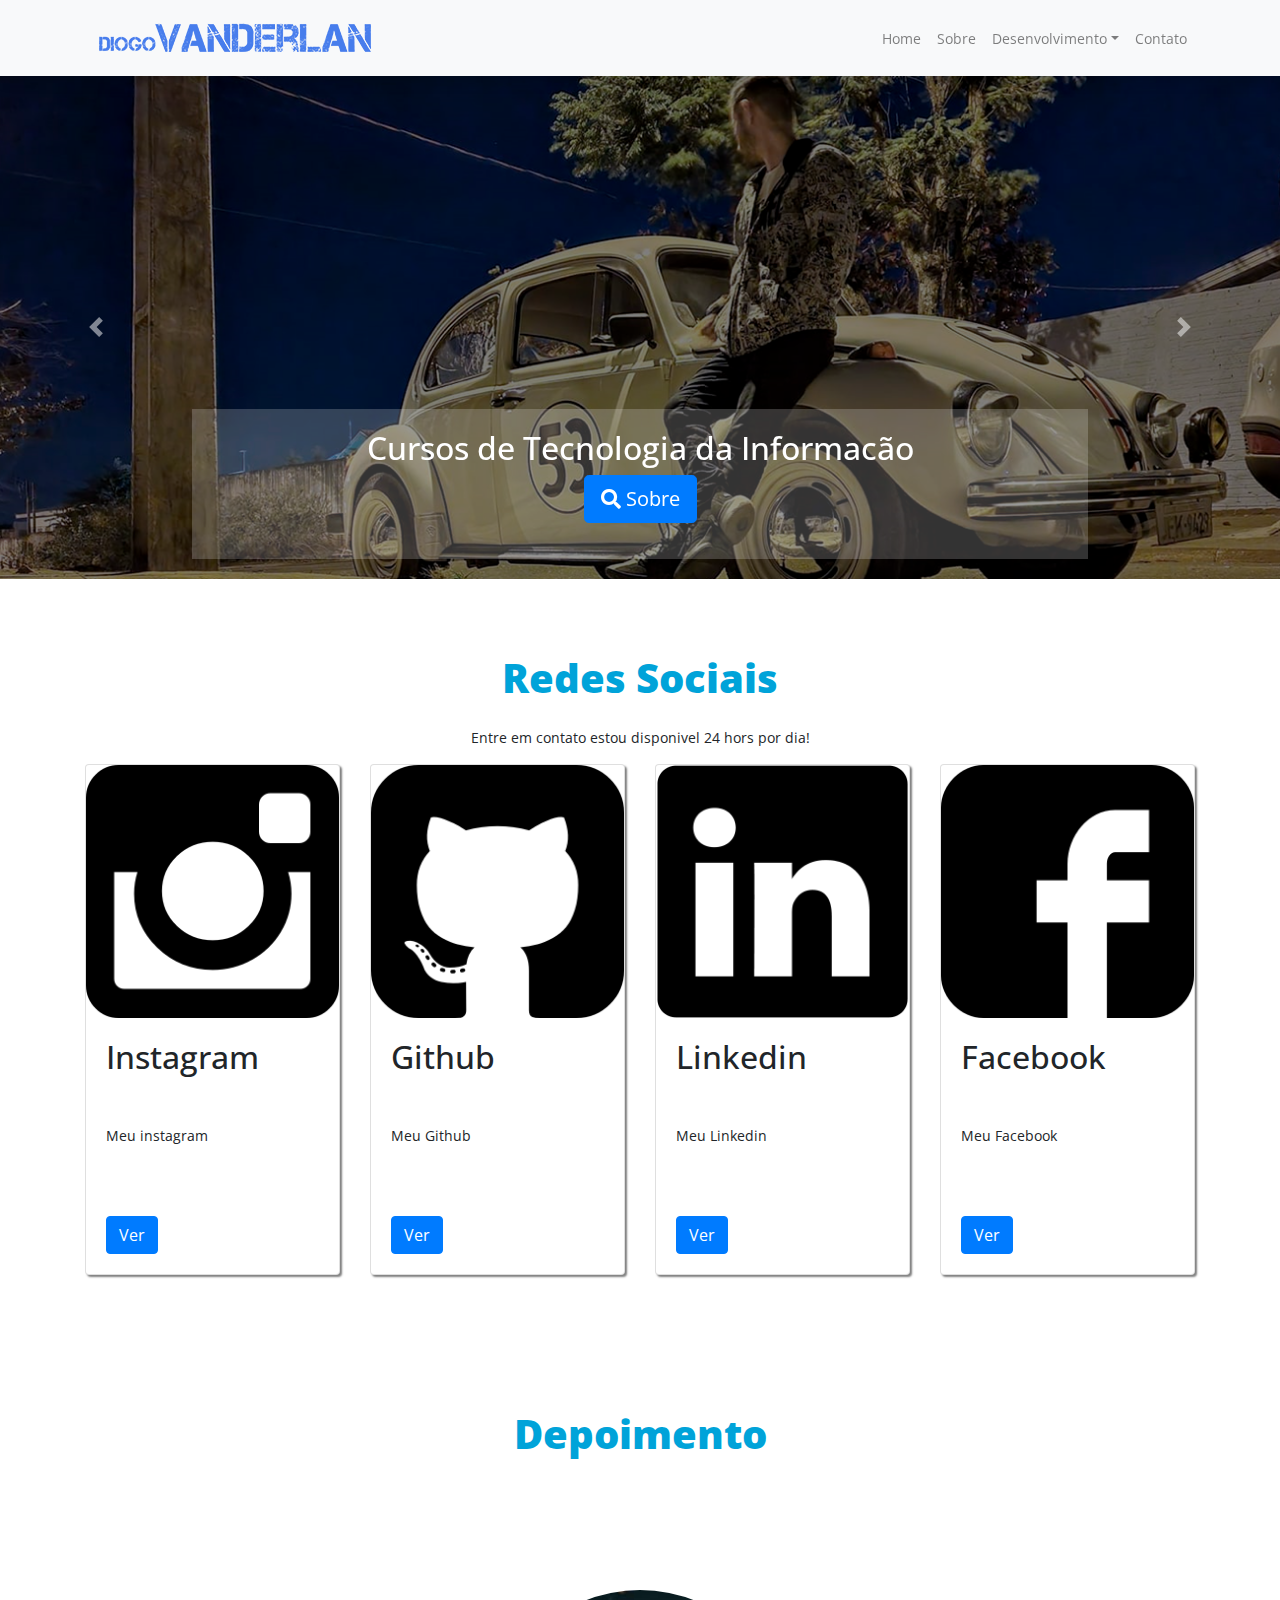
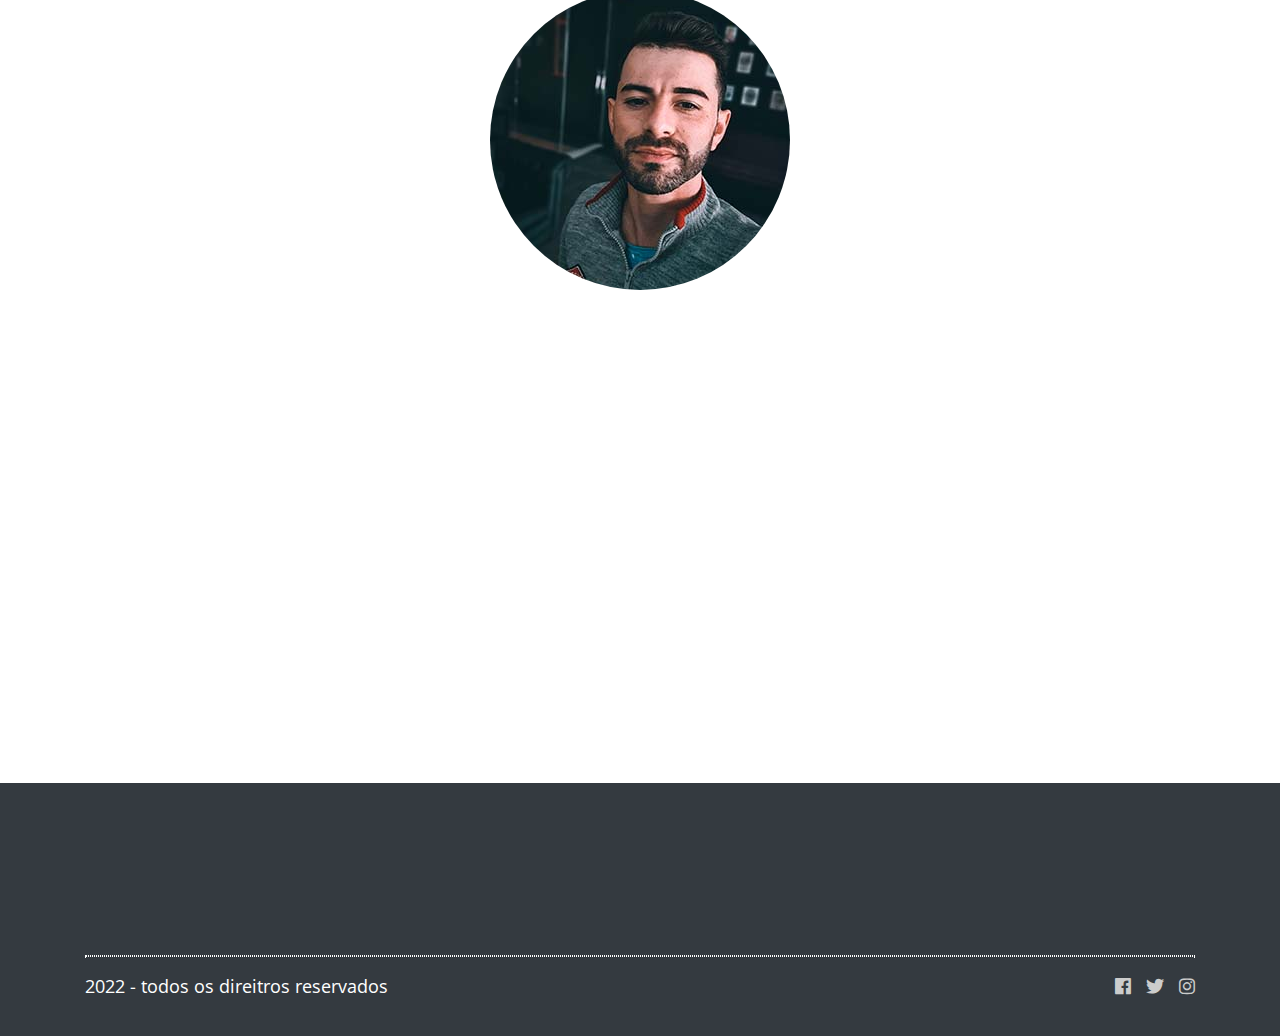
==== index.html @ 4fce79ca "site pessoal" ====
<!DOCTYPE html>
<html>
<head>
	<title>Diogo Vanderlan - Página Inicial</title>
	<meta charset="utf-8">
	<!-- width=device-width, initial-scale=1, shrink-to-fit=no-->
	<meta name="viewport" content="width=device-width, initial-scale=1">
	<link rel="stylesheet" type="text/css" href="css/bootstrap.min.css">
	<link rel="stylesheet" type="text/css" href="css/fontawesome-all.min.css">
	<link rel="stylesheet" type="text/css" href="css/style.css">
	<link rel="stylesheet" type="text/css" href="css/animate.css">
	

	<link rel="shortcut icon" type="text/css" href="imagens/icone.png">

</head>
<body>
	<nav class="navbar navbar-expand-lg fixed-top navbar-light bg-light">
		<div class="container">
			<a href="index.html" title="Página Inicial" class="navbar-brand">
				<img src="imagens/logo.png" alt="vanderlan">
			</a>

			<button type="button" class="navbar-toggler" data-toggle="collapse" data-target="#menu" aria-controls="menu" aria-expanded="false">
				<span class="navbar-toggler-icon"></span>
			</button>
			<div class="collapse navbar-collapse" id="menu">
				 <ul class="navbar-nav ml-auto">
				 	<li class="nav-item"><a class="nav-link" href="index.html">Home</a></li>
				 	<li class="nav-item"><a class="nav-link" href="sobre.html">Sobre</a></li>
				 	<li class="nav-item dropdown"><a class="nav-link dropdown-toggle" href="#" id="navbarDropdown" role="button" data-toggle="dropdown" >Desenvolvimento</a>
				 		<div class="dropdown-menu">
				 			<a href="web.html" class="dropdown-item">Paginas</a>
				 			<a href="apps.html" class="dropdown-item" >Aplicativos</a>
				 		</div>
				 	</li>
				 	<a href="#" class="nav-link" data-toggle="modal" data-target="#modal">Contato</a>
				 	
				 </ul>
			</div><!-- collapse -->
		</div><!-- container -->
	</nav>
	<div id="banner" class="carousel slide" data-ride="carousel">
		<div class="carousel-inner">
			<div class="carousel-item active">
				<img src="imagens/capa1.png" class="d-block w-100" title="Tecnologia da Informacao" alt="Tecnologia da Informacao">
				<div class="carousel-caption d-md-block">
					<h2> Cursos de Tecnologia da Informacão</h2>
					<p>
						<a href="apps.html" class="btn btn-primary btn-lg" role="button"><i class="fas fa-search"></i> Sobre</a>
					</p>
				</div>
			</div>
			<div class="carousel-item">
				<img src="imagens/capa.png" class="d-block w-100" title="Culinaria" alt="Culinaria">
				<div class="carousel-caption d-md-block">
					<h2> Cursos de Tecnologia da Informacão</h2>
					<p>
						<a href="web.html" class="btn btn-primary btn-lg" role="button"><i class="fas fa-search"></i> Sobre</a>
				</p>
				</div>
			</div><!--item2-->
			
			<a href="#banner" class="carousel-control-prev" data-slide="prev" role="button">
				<span class="carousel-control-prev-icon"></span>
				<span class="sr-only">Anterior</span>
			</a>
			<a href="#banner" class="carousel-control-next" data-slide="next" role="button">
				<span class="carousel-control-next-icon"></span>
				<span class="sr-only">Proximo</span>
			</a>
		</div>
	</div><!-- div banner-->

		<main>
			<section id="cursos" class="wow fadeIn">
				<h1 class="text-center">Redes Sociais</h1>
				<p class="text-center">Entre em contato estou disponivel 24 hors por dia!</p>

				<div class="container"> 
					<div class="row">
						<div class="col col-md-3 col-lg-3 col-sm-6 col-12 wow fadeInLeft" data-wow-delay="0.1s">
							<div class="card">
								<img src="imagens/instagram.png" title="instagram" alt="instagram" class="card-img-top" >
								<div class="card-body">
									<h2 class="card-title">Instagram</h2> 
									<p>Meu instagram</p>
									<a href="https://www.instagram.com/diogovanderlan/" class="btn btn-primary">Ver</a>
								</div>
							</div><!-- card -->
						</div><!-- col1 -->

						<div class="col col-md-3 col-lg-3 col-sm-6 col-12 wow fadeInLeft" data-wow-delay="0.2s">
							<div class="card">
								<img src="imagens/git.png" title="github" alt="github" class="card-img-top">
								<div class="card-body">
									<h2 class="card-title">Github</h2>
									<p>Meu Github</p>
									<a href="https://github.com/diogovanderlan" class="btn btn-primary">Ver </a>
								</div><!--card-body-->
							</div><!--card-->
						</div><!-- col2-->

						<div class="col col-md-3 col-lg-3 col-sm-6 col-12 wow fadeInLeft" dat-wow-delay="0.3s">
							<div class="card">
								<img src="imagens/linq.png" title="Linkedin" alt="Linkedin" class="card-img-top">
								<div class="card-body">
									<h2 class="card-title">Linkedin</h2>
									<p>Meu Linkedin</p>
									<a href="https://www.linkedin.com/in/diogovanderlan/" class="btn btn-primary">Ver </a>
								</div><!-- card - body--->
							</div><!--card-->
						</div><!-- col3 -->

						<div class="col col-md-3 col-lg-3 col-sm-6 col-12 wow fadeInLeft" data-wow-delay="0.4s">
							<div class="card">
								<img src="imagens/face.png" title="facebook" alt="facebook" class="card-img-top">
								<div class="card-body">
									<h2 class="card-title">Facebook</h2>
									<p>Meu Facebook</p>
									<a href="https://www.facebook.com/diogovanderlan/" class="btn btn-primary">Ver</a>
								</div><!-- card-body -->
							</div><!-- card -->
						</div><!-- col4 -->
					</div> <!-- div row -->


				</div>
			</section>
			<section id="depoimentos"  class="text-center">
				<h1>Depoimento</h1>
				<p>

					<i class="fas fa-quote-left"></i>
					Cursei faculdade por quatro longos anos. Hoje sou formado e pós-graduado em Sistemas para internet.
				</p>

				<img src="imagens/eu.jpg" title="Bill Gueites" class="rounded-circle">
				<p>
					<strong>Diogo Vanderlan</strong><br>Alto Piquiri
				</p>
			</section>
			<section id="news" class="wow fadeIn">
				<h1 class="text-center">Receba Novidades</h1>
				<p class="text-center">
					Receba Mensagems assim que o site ou app for criado :
				</p>


				<form class="container" action="https://formspree.io/diogo.vanderlan@gmail.com"
     				 method="POST">
					<div class="input-group input-group-lg">
						<input type="text" name="_replyto" placeholder="Digite seu e-mail" class="form-control">
						<div class="input-group-append">
							<button type="submit" class="btn btn-danger-light">
								<i class="fas fa-check"></i>
							</button>
						</div><!-- append -->
					</div><!-- input-group -->
				</form>
			</section>
		</main>
	<script type="text/javascript" src="js/jquery-3.3.1.min.js"></script>
	<script type="text/javascript" src="js/bootstrap.min.js"></script>
	<script type="text/javascript" src="js/wow.min.js"></script>
	<script type="text/javascript">
		new WOW().init();
	</script>



	<footer class="bg-dark float-left w-100">
		<div class="container">
			<div class="row">
				<div class="col text-center wow fadeInLeft">
					<i class="fas fa-map-marker-alt"></i>
					<p>Av Brasil 1680, Alto Piquiri - PR</p>
				</div>
				<div class="col text-center wow fadeIn">
					<i class="fas fa-mobile-alt"></i>
					<p>(44) 8839-4805</p>
				</div>
				<div class="col text-center wow fadeInRight">
					<i class="fas fa-envelope">
					</i>
					<p>diogo.vanderlan@gmail.com</p>
				</div>
			</div><!--row-->
			<hr>
			<p class="float-left"> 2022 - todos os direitros reservados</p>
			<p class="float-right">
				<a href="https://www.facebook.com/diogovanderlan">
					<i class="fab fa-facebook"></i>
				</a>
				<a href="https://twitter.com/Diogo_vanderlan">
					<i class="fab fa-twitter"></i>
				</a>
				<a href="https://www.instagram.com/diogovanderlan/">
					<i class="fab fa-instagram"></i>
				</a>
			</p>
		</div><!--container-->

	</footer>


	<form action="https://formspree.io/diogo.vanderlan@gmail.com"
      method="POST"> 
 

		<div class="modal fade" id="modal">
			<div class="modal-dialog">
				<div class="modal-content">
					<div class="modal-header">
						<h2>Entre em Contato</h2>
					</div><!-- header-->
					<div class="modal-body">

						<input type="text" name="name"  class="form-control"  required placeholder="Digite seu nome">

					    <input type="email" name="_replyto"  class="form-control" required placeholder="Digite seu email">
					   

					    <textarea name="mensagem" class="form-control" required placeholder="Digite sua mensagem" rows="5">
					    	
					    </textarea>
					</div>
					<div class="modal-footer">
						<button type="button" class="btn btn-secondary" data-dismiss="modal">
							Fechar
						</button>
						<button type="submit" class="btn btn-success">
							Enviar
						</button>
					</div><!--foooter-->
				</div><!--contener-->
				
			</div>
		</div>

	</form>
</body>
</html>
---- css/style.css ----
@import url('https://fonts.googleapis.com/css?family=Open+Sans:300,400,800');

body {
	padding-top: 75px;
	font-family: "Open Sans";
	font-size: 14px;	
	overflow-x: hidden;
}
h1 {
	color: #00a3d9;
	margin: 25px;

	font-weight: 800;

}

footer {
	color: #fff;
	padding: 20px 0;
	font-size: 1.3em;
}
footer .row i{
	font-size: 4em;
	margin: 10px;
}
footer a {
	margin-left: 10px;
	color: #ccc;
	transition: all 0.5s;
}
footer a:hover{
	color: #fff;	
	text-decoration: none;	
}

hr {
	border: 1px dotted #fff;
}
.navbar-light {
	box-shadow: 2px 2px 15px rgba(0,0,0,0.2);
	background: #fff;

}

.dropdown:hover>.dropdown-menu {
	display: block;	
}	
.dropdown-menu {
	margin-top: 5px;
	border-top: 5px solid #000;
}
.carousel-inner .carousel-item img {
	opacity: 0.5;
}
.carousel {
	background: black;
}
.carousel-caption {
	background: rgba(255,255,255,0.2);
}

.card .card-title, .card p {
	height: 75px;
} 
.card {
	margin-bottom: 10px;
	
	
	box-shadow: 2px 2px 2px rgba(0,0,0,0.5);

	transition: all 0.5s;
}

.card:hover {
	box-shadow: 2px 2px 2px rgba(0,0,0,0.8);
}

#depoimentos {
	background: url(../imagens/depoimento.jpg) fixed;
	padding: 50px 0;
	background-size: cover;
}
#depoimentos p {
	font-size: 1.3em;
	color: #fff;
	margin: 50px;

}
#depoimentos img {
	border: 5px solid #fff;
	width: 200	px;
}

#news, #cursos {
	padding: 50px 0;
}
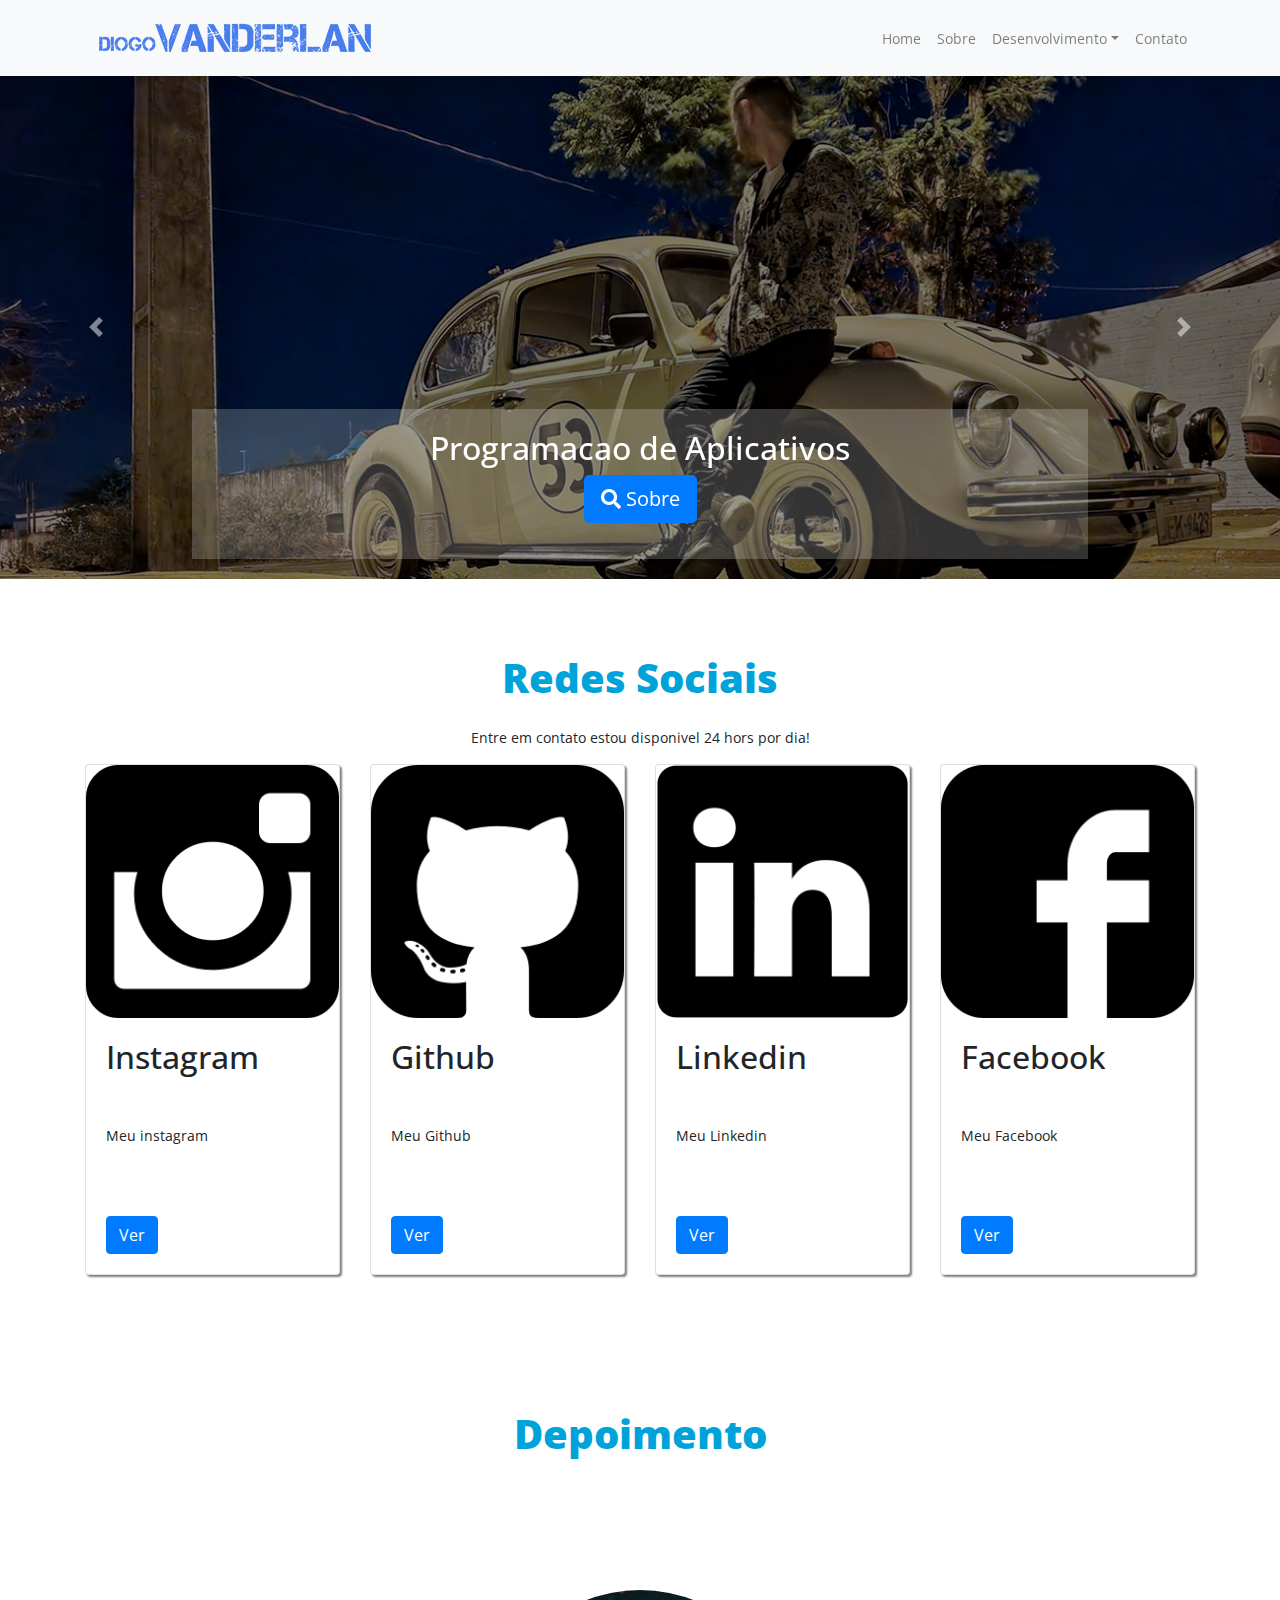
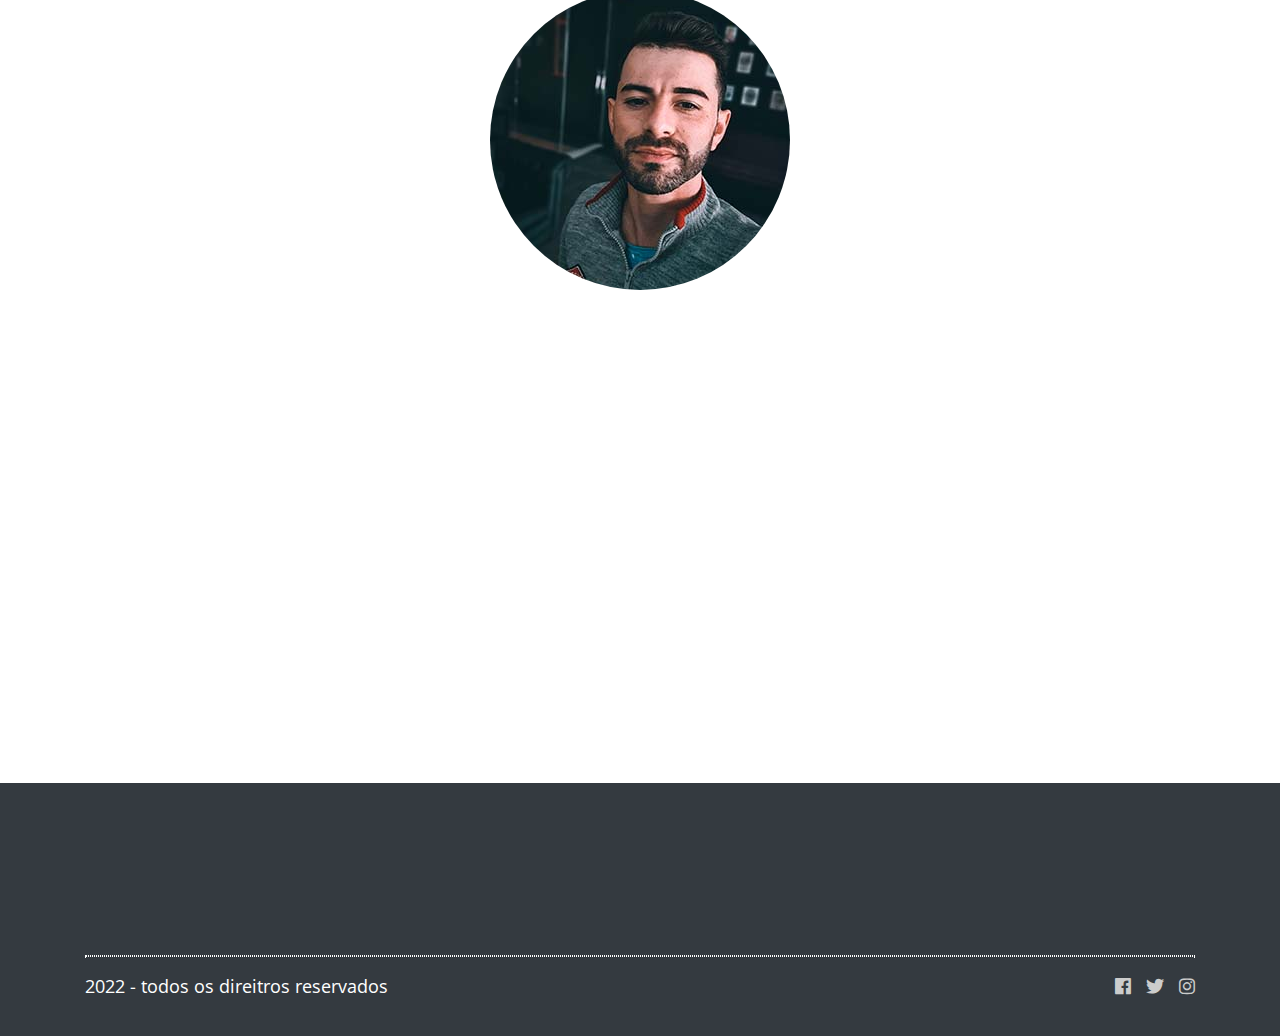
==== commit 88aa2c75: "atualização" ====
--- a/index.html
+++ b/index.html
@@ -45,7 +45,7 @@
 			<div class="carousel-item active">
 				<img src="imagens/capa1.png" class="d-block w-100" title="Tecnologia da Informacao" alt="Tecnologia da Informacao">
 				<div class="carousel-caption d-md-block">
-					<h2> Cursos de Tecnologia da Informacão</h2>
+					<h2>Programacao de Aplicativos</h2>
 					<p>
 						<a href="apps.html" class="btn btn-primary btn-lg" role="button"><i class="fas fa-search"></i> Sobre</a>
 					</p>
@@ -54,7 +54,7 @@
 			<div class="carousel-item">
 				<img src="imagens/capa.png" class="d-block w-100" title="Culinaria" alt="Culinaria">
 				<div class="carousel-caption d-md-block">
-					<h2> Cursos de Tecnologia da Informacão</h2>
+					<h2>Programacao de Websites </h2>
 					<p>
 						<a href="web.html" class="btn btn-primary btn-lg" role="button"><i class="fas fa-search"></i> Sobre</a>
 				</p>
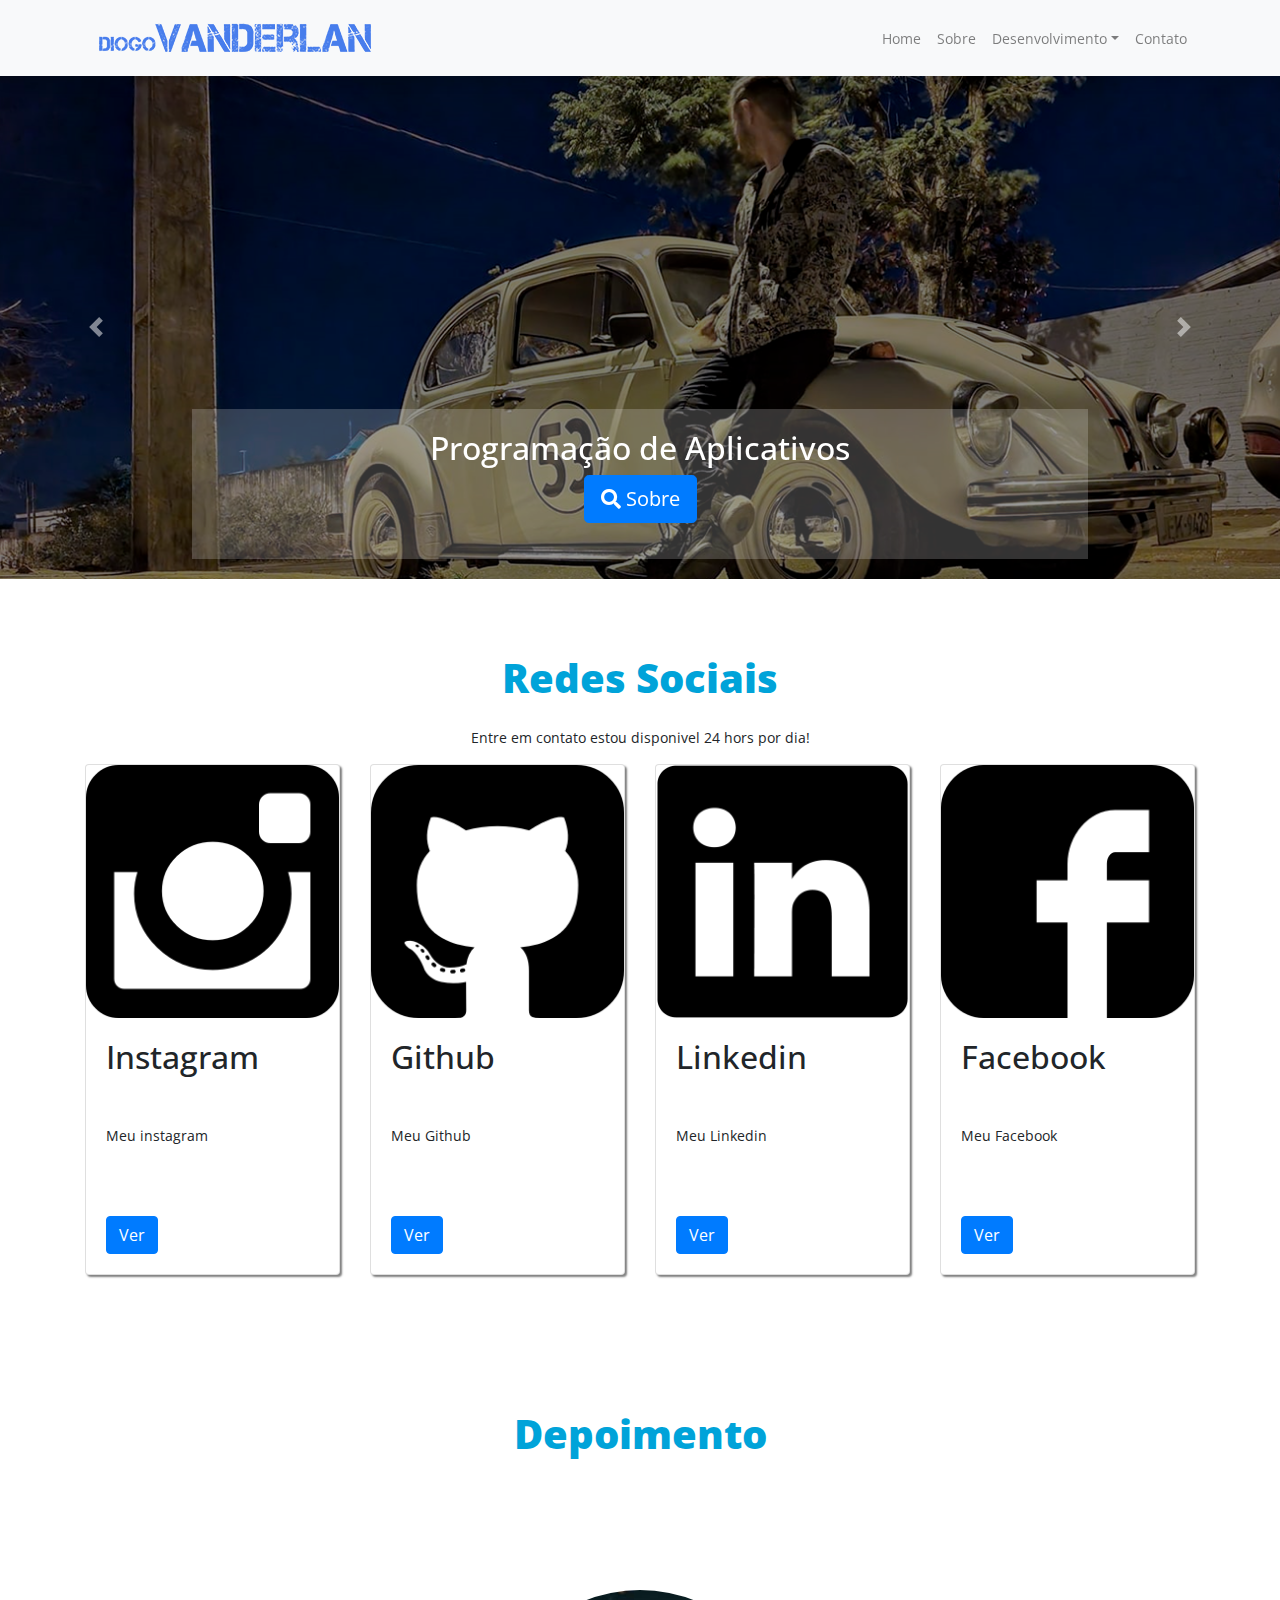
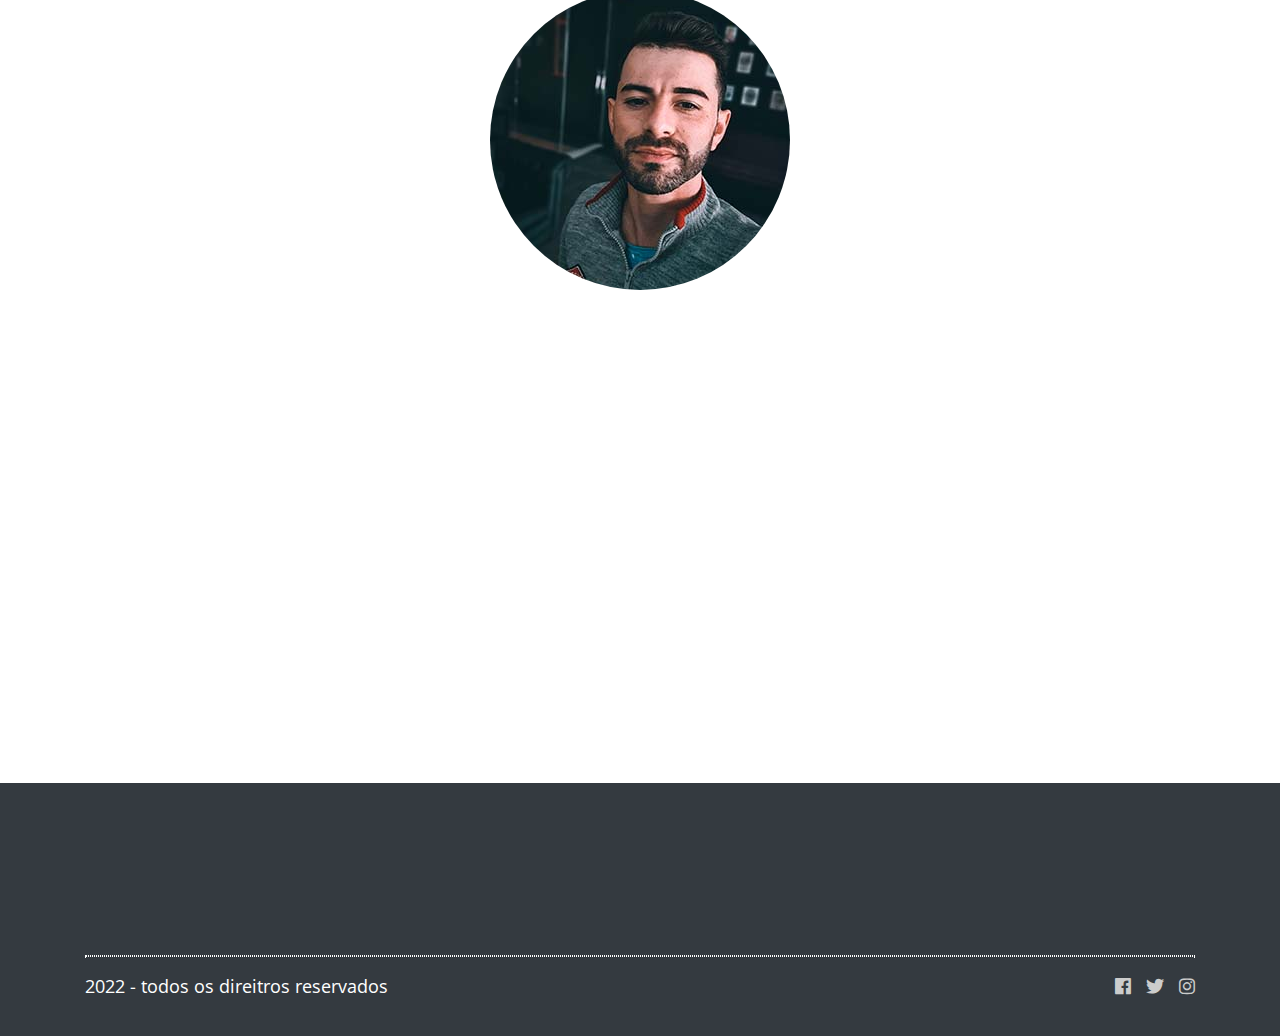
==== commit 2378ad62: "att" ====
--- a/index.html
+++ b/index.html
@@ -45,7 +45,7 @@
 			<div class="carousel-item active">
 				<img src="imagens/capa1.png" class="d-block w-100" title="Tecnologia da Informacao" alt="Tecnologia da Informacao">
 				<div class="carousel-caption d-md-block">
-					<h2>Programacao de Aplicativos</h2>
+					<h2>Programação  de Aplicativos</h2>
 					<p>
 						<a href="apps.html" class="btn btn-primary btn-lg" role="button"><i class="fas fa-search"></i> Sobre</a>
 					</p>
@@ -54,7 +54,7 @@
 			<div class="carousel-item">
 				<img src="imagens/capa.png" class="d-block w-100" title="Culinaria" alt="Culinaria">
 				<div class="carousel-caption d-md-block">
-					<h2>Programacao de Websites </h2>
+					<h2>Programação  de Websites </h2>
 					<p>
 						<a href="web.html" class="btn btn-primary btn-lg" role="button"><i class="fas fa-search"></i> Sobre</a>
 				</p>
